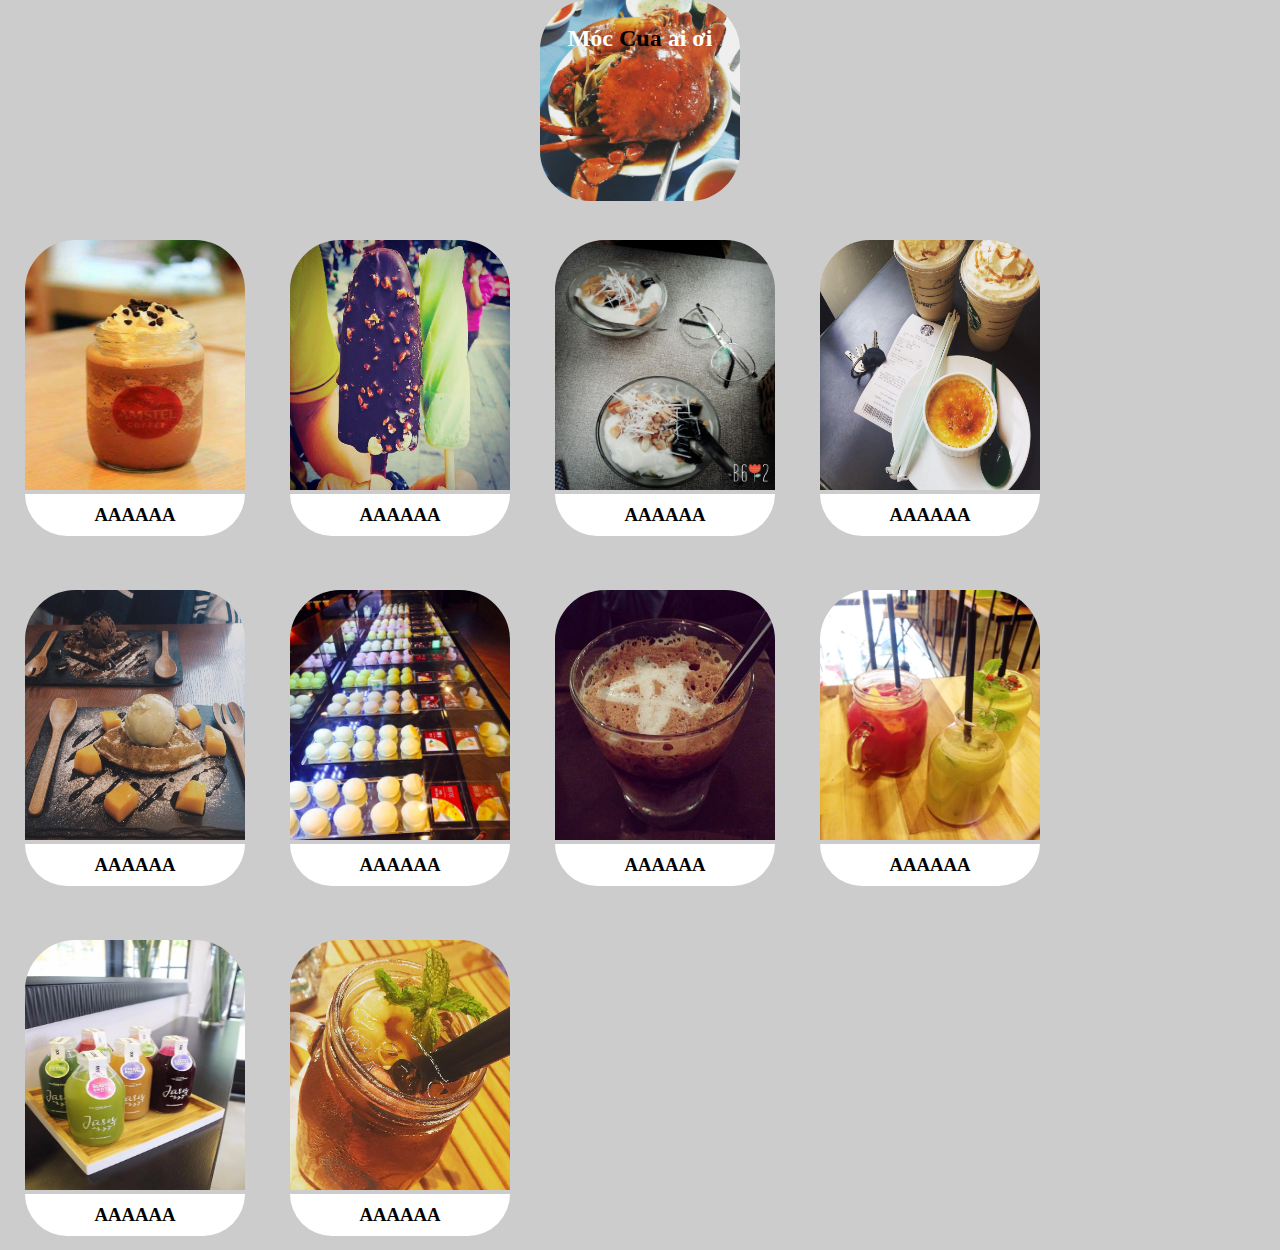
==== anvat/index.html @ c7ed0d31 "a" ====
<!doctype html>
<html>
    <head>
        <meta charset="utf-8">
        <title>Untitled Document</title>
        <link rel="stylesheet" href="style.css">
    </head>
    
    <body>
    	<div id="main">
        	<img src="an vat/brand.jpg" style="width:200px; border-radius:50px; margin:auto;">
            <h2>Móc<span style="color:black"> Cua</span> ai ơi</h2>
        </div>
        <div class="category" >
            <div class="item">
                <a href="info_1.html"><img src="an vat/image4.jpg"></a><br>
                <a href="info_1.html"><h3>AAAAAA</h3></a>
            </div>
            <div class="item">
                <a href="info_2.html"><img src="an vat/image3.jpg"></a><br>
                <a href="info_2.html"><h3>AAAAAA</h3></a>
            </div>
            <div class="item">
                <a href="info_3.html"><img src="an vat/image1.jpg"></a><br>
                <a href="info_3.html"><h3>AAAAAA</h3></a>
            </div>
            <div class="item">
                <a href="info_4.html"><img src="an vat/image2.jpg"></a><br>
                <a href="info_4.html"><h3>AAAAAA</h3></a>
            </div>
            <div class="item">
                <a href="info_5.html"><img src="an vat/image10.jpg"></a><br>
                <a href="info_5.html"><h3>AAAAAA</h3></a>
            </div>
            <div class="item">
                <a href="info_6.html"><img src="an vat/image9.jpg"></a><br>
                <a href="info_6.html"><h3>AAAAAA</h3></a>
            </div>
            <div class="item">
                <a href="info_7.html"><img src="an vat/image8.jpg"></a><br>
                <a href="info_7.html"><h3>AAAAAA</h3></a>
            </div>
            <div class="item">
                <a href="info_8.html"><img src="an vat/image7.jpg"></a><br>
                <a href="info_8.html"><h3>AAAAAA</h3></a>
            </div>
            <div class="item">
                <a href="info_9.html"><img src="an vat/image6.jpg"></a><br>
                <a href="info_9.html"><h3>AAAAAA</h3></a>
            </div>
            <div class="item">
                <a href="info_10.html"><img src="an vat/image5.jpg"></a><br>
                <a href="info_10.html"><h3>AAAAAA</h3></a>
            </div>
        </div>
    </body>
</html>
---- anvat/style.css ----
@charset "utf-8";
/* CSS Document */

*{
	padding:0;
	margin:0;
}
body{
	font-family:Baskerville, "Palatino Linotype", Palatino, "Century Schoolbook L", "Times New Roman", serif;
	font-size:16px;
	background:#cccccc;
}

a{
	text-decoration:none;
}

#main{
	width:200px;
	height:200px;
	margin:auto;
}

#main h2{
	position:relative;
	top:-180px;	
	color:white;
	text-align:center;
}


.item{
	margin:40px 20px 60px 25px;
	width:220px;
	height:250px;
	border-top-right-radius:20px;
	border-top-left-radius:20px;
	float:left;
}
.item img{
	width:220px;
	height:250px;
	border-top-right-radius:50px;
	border-top-left-radius:50px;
}

h3{
	margin-top:0;
	background:white;
	color:black;
	text-align:center;
	width:220px;
	padding:10px 0 10px 0;
	border-bottom-right-radius:50px;
	border-bottom-left-radius:50px;
}

.item img:hover{
	opacity:0.5
}
h3:hover{
	background:red;
	color:white;
}
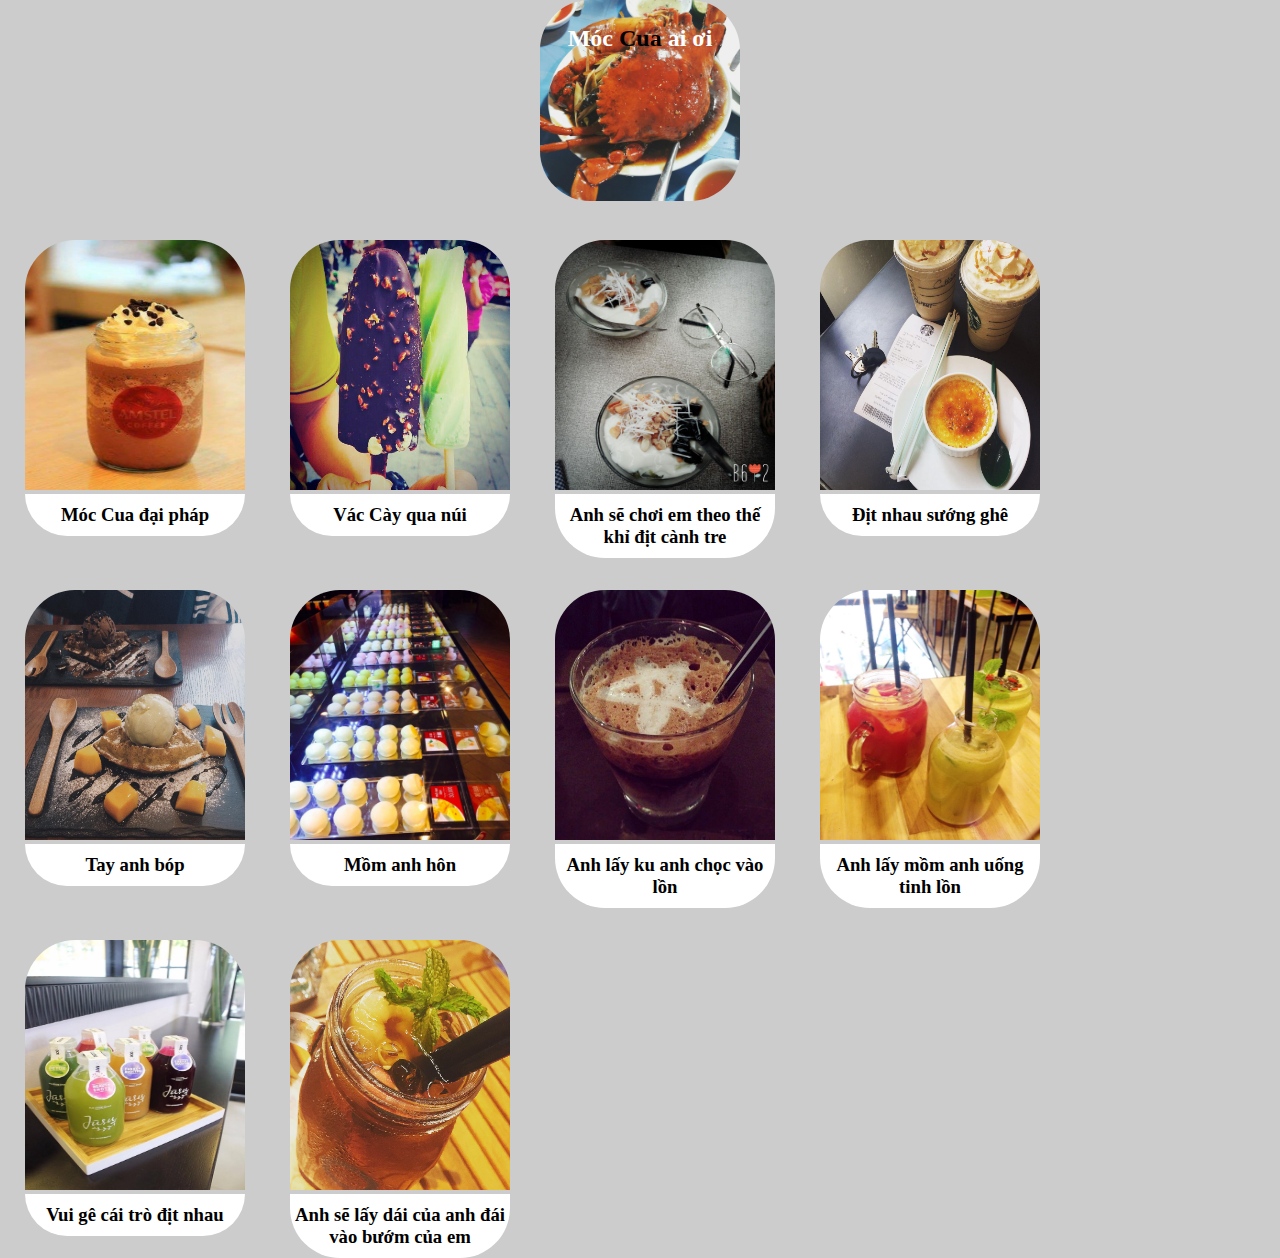
==== commit 62906bcf: "Update index.html" ====
--- a/anvat/index.html
+++ b/anvat/index.html
@@ -14,43 +14,43 @@
         <div class="category" >
             <div class="item">
                 <a href="info_1.html"><img src="an vat/image4.jpg"></a><br>
-                <a href="info_1.html"><h3>AAAAAA</h3></a>
+                <a href="info_1.html"><h3>Móc Cua đại pháp</h3></a>
             </div>
             <div class="item">
                 <a href="info_2.html"><img src="an vat/image3.jpg"></a><br>
-                <a href="info_2.html"><h3>AAAAAA</h3></a>
+                <a href="info_2.html"><h3>Vác Cày qua núi</h3></a>
             </div>
             <div class="item">
                 <a href="info_3.html"><img src="an vat/image1.jpg"></a><br>
-                <a href="info_3.html"><h3>AAAAAA</h3></a>
+                <a href="info_3.html"><h3>Anh sẽ chơi em theo thế khỉ địt cành tre</h3></a>
             </div>
             <div class="item">
                 <a href="info_4.html"><img src="an vat/image2.jpg"></a><br>
-                <a href="info_4.html"><h3>AAAAAA</h3></a>
+                <a href="info_4.html"><h3>Địt nhau sướng ghê</h3></a>
             </div>
             <div class="item">
                 <a href="info_5.html"><img src="an vat/image10.jpg"></a><br>
-                <a href="info_5.html"><h3>AAAAAA</h3></a>
+                <a href="info_5.html"><h3>Tay anh bóp</h3></a>
             </div>
             <div class="item">
                 <a href="info_6.html"><img src="an vat/image9.jpg"></a><br>
-                <a href="info_6.html"><h3>AAAAAA</h3></a>
+                <a href="info_6.html"><h3>Mồm anh hôn</h3></a>
             </div>
             <div class="item">
                 <a href="info_7.html"><img src="an vat/image8.jpg"></a><br>
-                <a href="info_7.html"><h3>AAAAAA</h3></a>
+                <a href="info_7.html"><h3>Anh lấy ku anh chọc vào lồn</h3></a>
             </div>
             <div class="item">
                 <a href="info_8.html"><img src="an vat/image7.jpg"></a><br>
-                <a href="info_8.html"><h3>AAAAAA</h3></a>
+                <a href="info_8.html"><h3>Anh lấy mồm anh uống tinh lồn</h3></a>
             </div>
             <div class="item">
                 <a href="info_9.html"><img src="an vat/image6.jpg"></a><br>
-                <a href="info_9.html"><h3>AAAAAA</h3></a>
+                <a href="info_9.html"><h3>Vui gê cái trò địt nhau</h3></a>
             </div>
             <div class="item">
                 <a href="info_10.html"><img src="an vat/image5.jpg"></a><br>
-                <a href="info_10.html"><h3>AAAAAA</h3></a>
+                <a href="info_10.html"><h3>Anh sẽ lấy dái của anh đái vào bướm của em</h3></a>
             </div>
         </div>
     </body>
